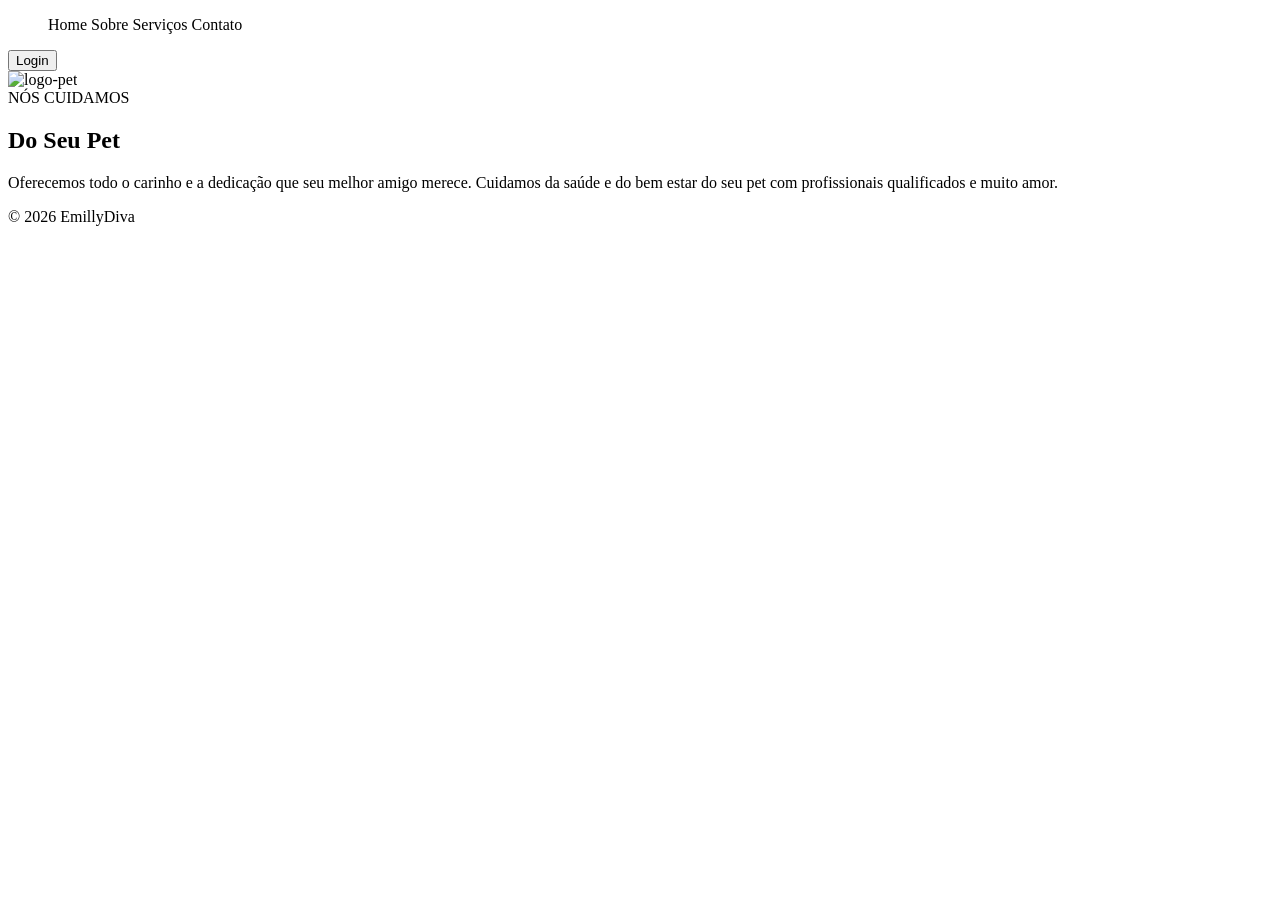
==== index.html @ 99876187 "v - 01" ====
<!DOCTYPE html>
<html lang="en">

<head>
    <meta charset="UTF-8">
    <meta name="viewport" content="width=device-width, initial-scale=1.0">
    <title>Pet to Emilly</title>
    <link rel="stylesheet" href="style.css">
</head>

<body>
    <header>
        <nav>
            <ul>
                <liv><a>Home</a></liv>
                <liv><a>Sobre</a></liv>
                <liv><a>Serviços</a></liv>
                <liv><a>Contato</a></liv>
            </ul>
        </nav>
        <button>Login</button>
    </header>

    <main>
        <img src="./img/logo.jpg" alt="logo-pet" class="logo">
        <div class="texto">

            </h1 class="titulo">NÓS CUIDAMOS</h1>
            <h2 class="subtitulo">Do Seu Pet</h2>
            <p class="paragrafo">Oferecemos todo o carinho e a dedicação que seu melhor amigo merece. Cuidamos da
                saúde e
                do bem estar do seu pet
                com profissionais qualificados e muito amor. </p>
        </div>
    </main>
    <footer>
        <p>&copy; 2026 EmillyDiva</p>
    </footer>
    <script src="app.js"></scriptc>
</body>
</html>
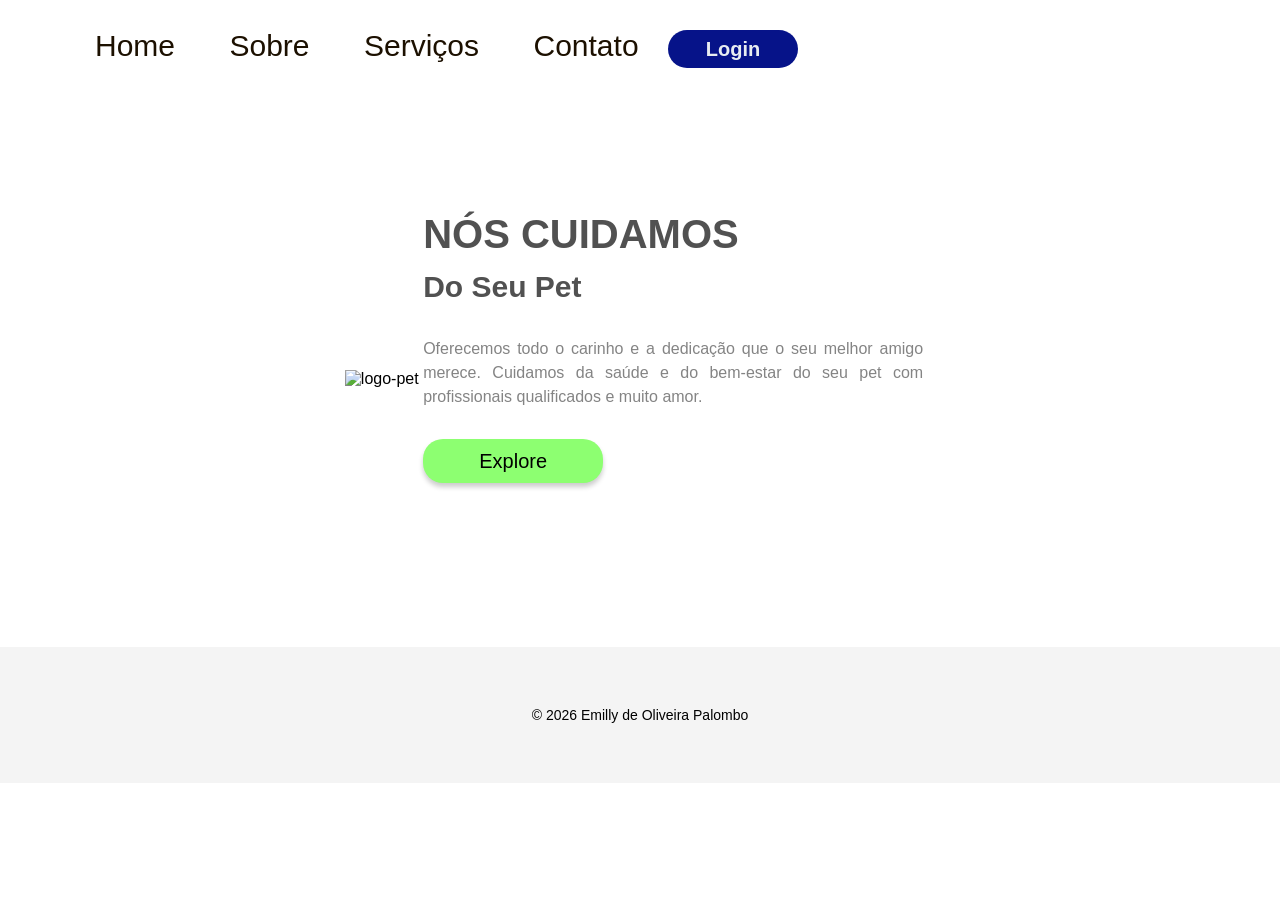
==== commit 57eeb23e: "v - 02" ====
--- a/index.html
+++ b/index.html
@@ -3,39 +3,48 @@
 
 <head>
     <meta charset="UTF-8">
+    <meta http-equiv="X-UA-Compatible" content="IE=edge">
     <meta name="viewport" content="width=device-width, initial-scale=1.0">
-    <title>Pet to Emilly</title>
-    <link rel="stylesheet" href="style.css">
+    <title>Pet Emilly</title>
+    <link rel="stylesheet" 
+    href="style.css ">
+    <link rel="preconnect" href="https://fonts.googleapis.com">
+    <link rel="preconnect" href="https://fonts.gstatic.com" crossorigin>
+    <link href="https://fonts.googleapis.com/css2?family=Roboto+Slab:wght@100..900&family=Rubik+Spray+Paint&display=swap" rel="stylesheet">
 </head>
 
 <body>
     <header>
         <nav>
             <ul>
-                <liv><a>Home</a></liv>
-                <liv><a>Sobre</a></liv>
-                <liv><a>Serviços</a></liv>
-                <liv><a>Contato</a></liv>
+                <li><a href="#">Home</a></li>
+                <li><a href="#">Sobre </a></li>
+                <li><a href="#">Serviços</a></li>
+                <li><a href="contato.html">Contato</a></li>
             </ul>
         </nav>
-        <button>Login</button>
+        <button class="botao-login">Login</button>
     </header>
-
     <main>
         <img src="./img/logo.jpg" alt="logo-pet" class="logo">
         <div class="texto">
-
-            </h1 class="titulo">NÓS CUIDAMOS</h1>
-            <h2 class="subtitulo">Do Seu Pet</h2>
-            <p class="paragrafo">Oferecemos todo o carinho e a dedicação que seu melhor amigo merece. Cuidamos da
+            <h1 class="titulo"> NÓS CUIDAMOS</h1>
+            <h2 class="sub-titulo"> Do Seu Pet</h2>
+            <p class="paragrafo">Oferecemos todo o carinho e a dedicação que o seu melhor amigo merece. Cuidamos da
                 saúde e
-                do bem estar do seu pet
-                com profissionais qualificados e muito amor. </p>
+                do bem-estar do seu pet
+                com profissionais qualificados e muito amor.
+            </p>
+            <button class="botao-explore">Explore</button>
         </div>
     </main>
     <footer>
-        <p>&copy; 2026 EmillyDiva</p>
+<p>&copy; 2026 Emilly de Oliveira Palombo </p>
     </footer>
-    <script src="app.js"></scriptc>
+<script src="app.js"></script>
+
+
 </body>
+
+
 </html>
--- a/style.css
+++ b/style.css
@@ -0,0 +1,144 @@
+* {
+    margin: 0;
+    padding: 0;
+    box-sizing: border-box;
+    font-family: " Roboto Slab", sans-serif;
+}
+
+li {
+    display: inline-block;
+}
+
+nav {
+    display: inline-block;
+}
+header {
+    margin: 30px 0px 144px 70px;
+}
+a {
+    font-weight: 500;
+    font-size: 30px;
+    line-height: 30px;
+    margin: 25px;
+    cursor: pointer;
+    color: #1c1000;
+    transition: opacity 0.2s;
+    text-decoration: none;
+}
+
+a:hover {
+    opacity: 0.8;
+}
+
+.botao-login {
+    width: 130px;
+    height: 38px;
+    border-radius: 200px;
+    background: #061389;
+    border: none;
+    font-size: 20px;
+    font-weight: 600;
+    color: rgb(232, 237, 241);
+    transition: opacity 0.2s;
+}
+
+.botao-login:hover {
+    opacity: 0.8;
+}
+
+logo {
+    width: 40%;
+    vertical-align: middle;
+}
+
+.texto {
+    width: 40%;
+    display: inline-block;
+    vertical-align: middle;
+    margin: 0 0 5%;
+    text-align: left;
+}
+
+main {
+    text-align: center;
+}
+
+.botao-explore {
+    width: 180px;
+    height: 44px;
+    cursor: pointer;
+    background: #8dff71;
+    border: none;
+    border-radius: 20px;
+    font-size: 20px;
+    font-weight: 500;
+    box-shadow: 0 4px 5px rgba(0, 0, 0, 0.2);
+    transition: opacity 0.3s;
+}
+.botao-explore:hover {
+    opacity: 0.7;
+}
+
+.titulo{
+    font-size: 40px;
+    font-weight: 900;
+    color: #515151;
+}
+.sub-titulo{
+    color: #515151;
+    line-height: 60px;
+    font-size: 30px;
+}
+.paragrafo{
+    font-size: 16px;
+    font-weight: 400;
+    line-height: 24px;
+    color:#848484;
+    text-align: justify;
+    margin: 20px 0 30px 0;
+    max-width: 500px;
+}
+
+footer{
+    text-align: center;
+    background: #f4f4f4;
+    padding: 60px;
+    font-size: 14px;
+    margin-top: 100px;
+}
+
+@media (max-width:768px){
+    header {
+    margin: 30px 0px 60px 0px;
+    text-align: center;
+    width: 100%;
+}
+a {
+    font-weight: 500;
+    font-size: 16px;
+    line-height: 28px;
+    margin: 0 5px 0 0;
+}
+
+.botao-login{
+    width: 90px;
+    height: 32px;
+    border-radius: 15px;
+    font-size: 16px;
+    font-weight: 500;
+}
+
+logo {
+    width: 40%;
+    display: block;
+    margin: 0 auto 50px auto;
+}
+
+.texto {
+    width: 80%;
+    text-align: center;
+}
+.titulo{
+    font-size: 30px;
+}
+}
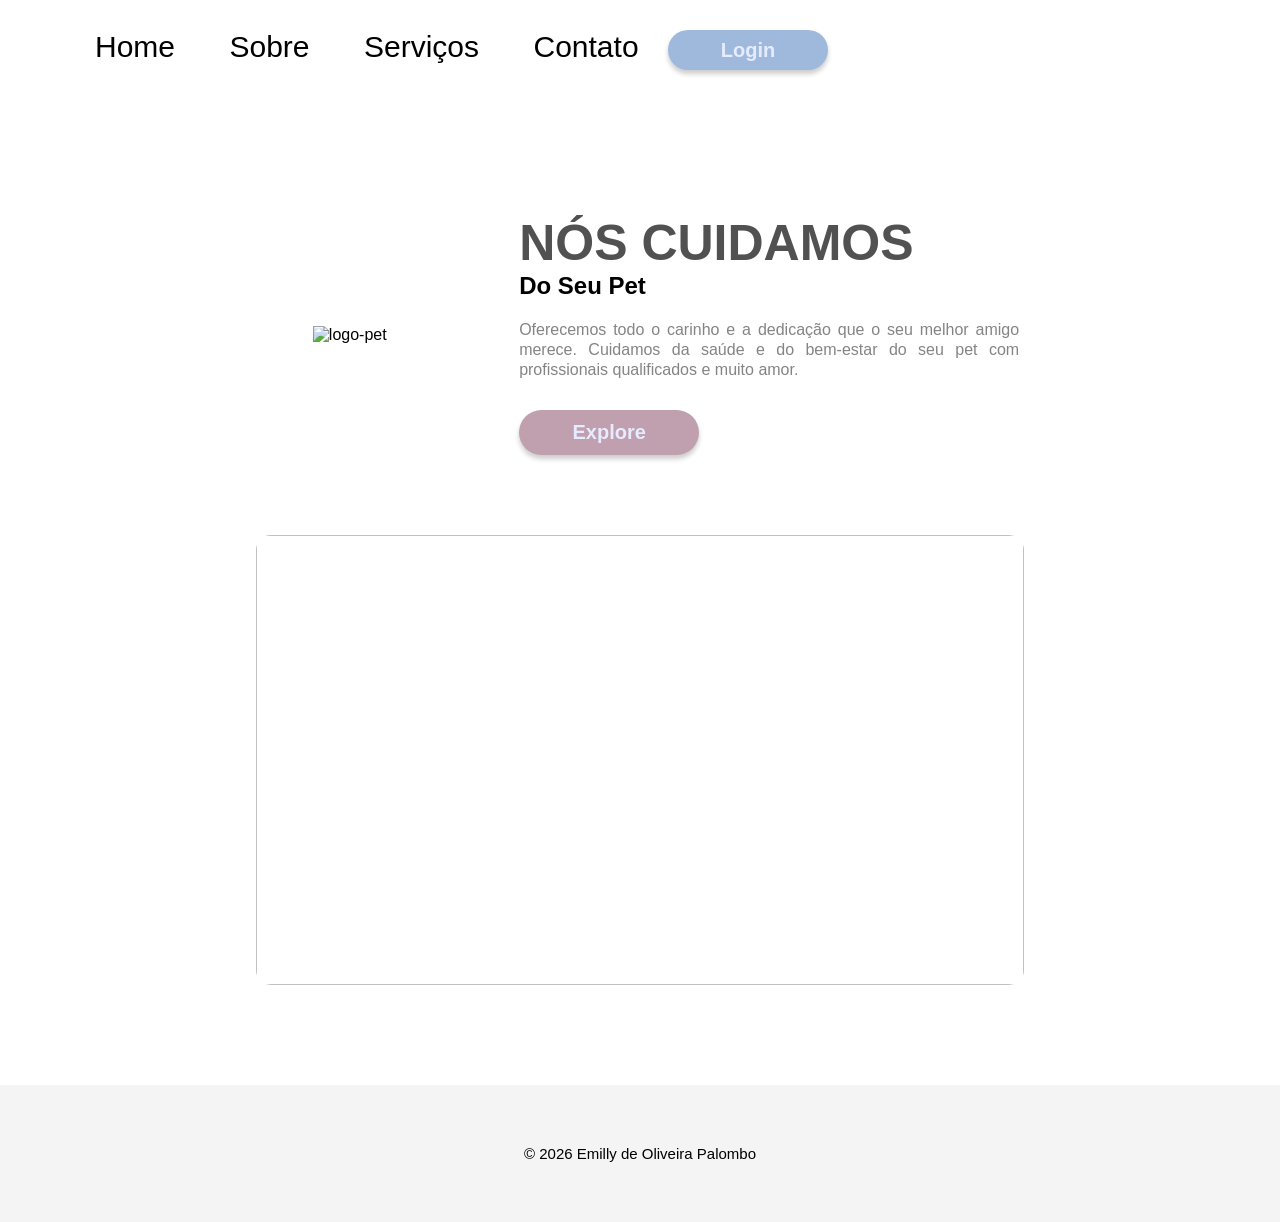
==== commit 71df3a8d: "v - 07" ====
--- a/index.html
+++ b/index.html
@@ -6,45 +6,50 @@
     <meta http-equiv="X-UA-Compatible" content="IE=edge">
     <meta name="viewport" content="width=device-width, initial-scale=1.0">
     <title>Pet Emilly</title>
-    <link rel="stylesheet" 
-    href="style.css ">
+    <link rel="stylesheet" href="style.css ">
     <link rel="preconnect" href="https://fonts.googleapis.com">
     <link rel="preconnect" href="https://fonts.gstatic.com" crossorigin>
-    <link href="https://fonts.googleapis.com/css2?family=Roboto+Slab:wght@100..900&family=Rubik+Spray+Paint&display=swap" rel="stylesheet">
+    <link
+        href="https://fonts.googleapis.com/css2?family=Roboto+Slab:wght@100..900&family=Rubik+Spray+Paint&display=swap"
+        rel="stylesheet">
 </head>
 
 <body>
     <header>
         <nav>
             <ul>
-                <li><a href="#">Home</a></li>
-                <li><a href="#">Sobre </a></li>
-                <li><a href="#">Serviços</a></li>
-                <li><a href="contato.html">Contato</a></li>
+                <li><a class="link menu">Home</a></li>
+                <li><a class="link menu">Sobre</a></li>
+                <li><a class="link menu">Serviços</a></li>
+                <li><a class="link menu">Contato</a></li>
             </ul>
         </nav>
+
         <button class="botao-login">Login</button>
     </header>
     <main>
-        <img src="./img/logo.jpg" alt="logo-pet" class="logo">
-        <div class="texto">
-            <h1 class="titulo"> NÓS CUIDAMOS</h1>
-            <h2 class="sub-titulo"> Do Seu Pet</h2>
-            <p class="paragrafo">Oferecemos todo o carinho e a dedicação que o seu melhor amigo merece. Cuidamos da
-                saúde e
-                do bem-estar do seu pet
-                com profissionais qualificados e muito amor.
-            </p>
-            <button class="botao-explore">Explore</button>
-        </div>
+        <div>
+            <img src="./img/logo.jpg" alt="logo-pet" class="logo">
+            <div class="texto">
+                <h1 class="titulo"> NÓS CUIDAMOS</h1>
+                <h2 class="sub-titulo"> Do Seu Pet</h2>
+                <p class="paragrafo">Oferecemos todo o carinho e a dedicação que o seu melhor amigo merece. Cuidamos da
+                    saúde e
+                    do bem-estar do seu pet
+                    com profissionais qualificados e muito amor.
+                </p>
+                <button class="botao-explore" onclick="imagemApi()">Explore</button>
+
     </main>
+    </div class="dog-div">
+    <img src=" " class="img-dog">
+    </div>
     <footer>
-<p>&copy; 2026 Emilly de Oliveira Palombo </p>
+        <p>&copy; 2026 Emilly de Oliveira Palombo </p>
     </footer>
-<script src="app.js"></script>
+    <script src="app.js"></script>
 
 
 </body>
 
-
 </html>
--- a/style.css
+++ b/style.css
@@ -2,143 +2,163 @@
     margin: 0;
     padding: 0;
     box-sizing: border-box;
-    font-family: " Roboto Slab", sans-serif;
-}
-
-li {
+    font-family: 'Roboto', sans-serif;
+    }
+    
+    li {
     display: inline-block;
-}
-
-nav {
+    }
+    
+    nav {
     display: inline-block;
-}
-header {
+    }
+    
+    header {
     margin: 30px 0px 144px 70px;
-}
-a {
+    }
+    
+    a {
     font-weight: 500;
     font-size: 30px;
     line-height: 30px;
     margin: 25px;
     cursor: pointer;
-    color: #1c1000;
-    transition: opacity 0.2s;
+    color: #000000;
+    transition: opacity 0.2;
     text-decoration: none;
-}
-
-a:hover {
+    }
+    
+    a:hover {
     opacity: 0.8;
-}
-
-.botao-login {
-    width: 130px;
-    height: 38px;
-    border-radius: 200px;
-    background: #061389;
+    }
+    
+    .botao-login {
+    width: 160px;
+    height: 40px;
+    border-radius: 30px;
+    background: #9fb9dd;
     border: none;
     font-size: 20px;
     font-weight: 600;
-    color: rgb(232, 237, 241);
+    color: #E6EBFF;
+    box-shadow: 0 4px 5px rgba(0, 0, 0, 0.2);
     transition: opacity 0.2s;
-}
-
-.botao-login:hover {
+    }
+    
+    .botao-login:hover {
     opacity: 0.8;
-}
-
-logo {
+    
+    }
+    
+    .logo {
     width: 40%;
+    max-width: 430PX;
     vertical-align: middle;
-}
-
-.texto {
+    margin: 0 5%;
+    }
+    
+    .texto {
     width: 40%;
     display: inline-block;
     vertical-align: middle;
-    margin: 0 0 5%;
+    margin: 0 0 0 5%;
     text-align: left;
-}
-
-main {
+    }
+    
+    main {
     text-align: center;
-}
-
-.botao-explore {
+    }
+    
+    .botao-explore {
     width: 180px;
-    height: 44px;
+    height: 45px;
+    border-radius: 30px;
     cursor: pointer;
-    background: #8dff71;
+    background: #c09fae;
     border: none;
-    border-radius: 20px;
     font-size: 20px;
-    font-weight: 500;
+    font-weight: 600;
+    color: #E6EBFF;
     box-shadow: 0 4px 5px rgba(0, 0, 0, 0.2);
     transition: opacity 0.3s;
-}
-.botao-explore:hover {
-    opacity: 0.7;
-}
-
-.titulo{
-    font-size: 40px;
-    font-weight: 900;
+    }
+    
+    .botao-explore :hover {
+    opacity: 0.8;
+    }
+    
+    .titulo {
+    font-size: 50px;
+    font-weight: 800;
     color: #515151;
-}
-.sub-titulo{
+    }
+    
+    .subtitulo {
+    font-size: 30px;
     color: #515151;
     line-height: 60px;
-    font-size: 30px;
-}
-.paragrafo{
+    }
+    
+    .paragrafo {
     font-size: 16px;
-    font-weight: 400;
-    line-height: 24px;
-    color:#848484;
+    font-weight: 350;
+    line-height: 20px;
+    color: #848484;
     text-align: justify;
     margin: 20px 0 30px 0;
     max-width: 500px;
-}
-
-footer{
+    }
+    
+    footer {
     text-align: center;
     background: #f4f4f4;
     padding: 60px;
-    font-size: 14px;
+    font-size: 15px;
     margin-top: 100px;
-}
-
-@media (max-width:768px){
+    }
+    
+    .img-dog {
+    display: block;
+    width: 60%;
+    height: 450px;
+    object-fit: cover;
+    margin: 80px auto 0 auto;
+    border-radius: 15px;
+    }
+    
+    @media (max-width:768px) {
     header {
-    margin: 30px 0px 60px 0px;
+    margin: 30px 0px 65px 0px;
     text-align: center;
     width: 100%;
-}
-a {
+    }
+    
+    a {
     font-weight: 500;
     font-size: 16px;
-    line-height: 28px;
-    margin: 0 5px 0 0;
-}
-
-.botao-login{
-    width: 90px;
-    height: 32px;
-    border-radius: 15px;
+    line-height: 30px;
+    margin: 5px;
+    }
+    
+    .bota-login {
+    width: 85px;
+    height: 30px;
     font-size: 16px;
     font-weight: 500;
-}
-
-logo {
-    width: 40%;
+    }
+    
+    .logo {
+    width: 55%;
     display: block;
     margin: 0 auto 50px auto;
-}
-
-.texto {
+    }
+    
+    .texto {
     width: 80%;
     text-align: center;
-}
-.titulo{
+    }
+    
+    .titulo {
     font-size: 30px;
-}
-}+    }
+    }
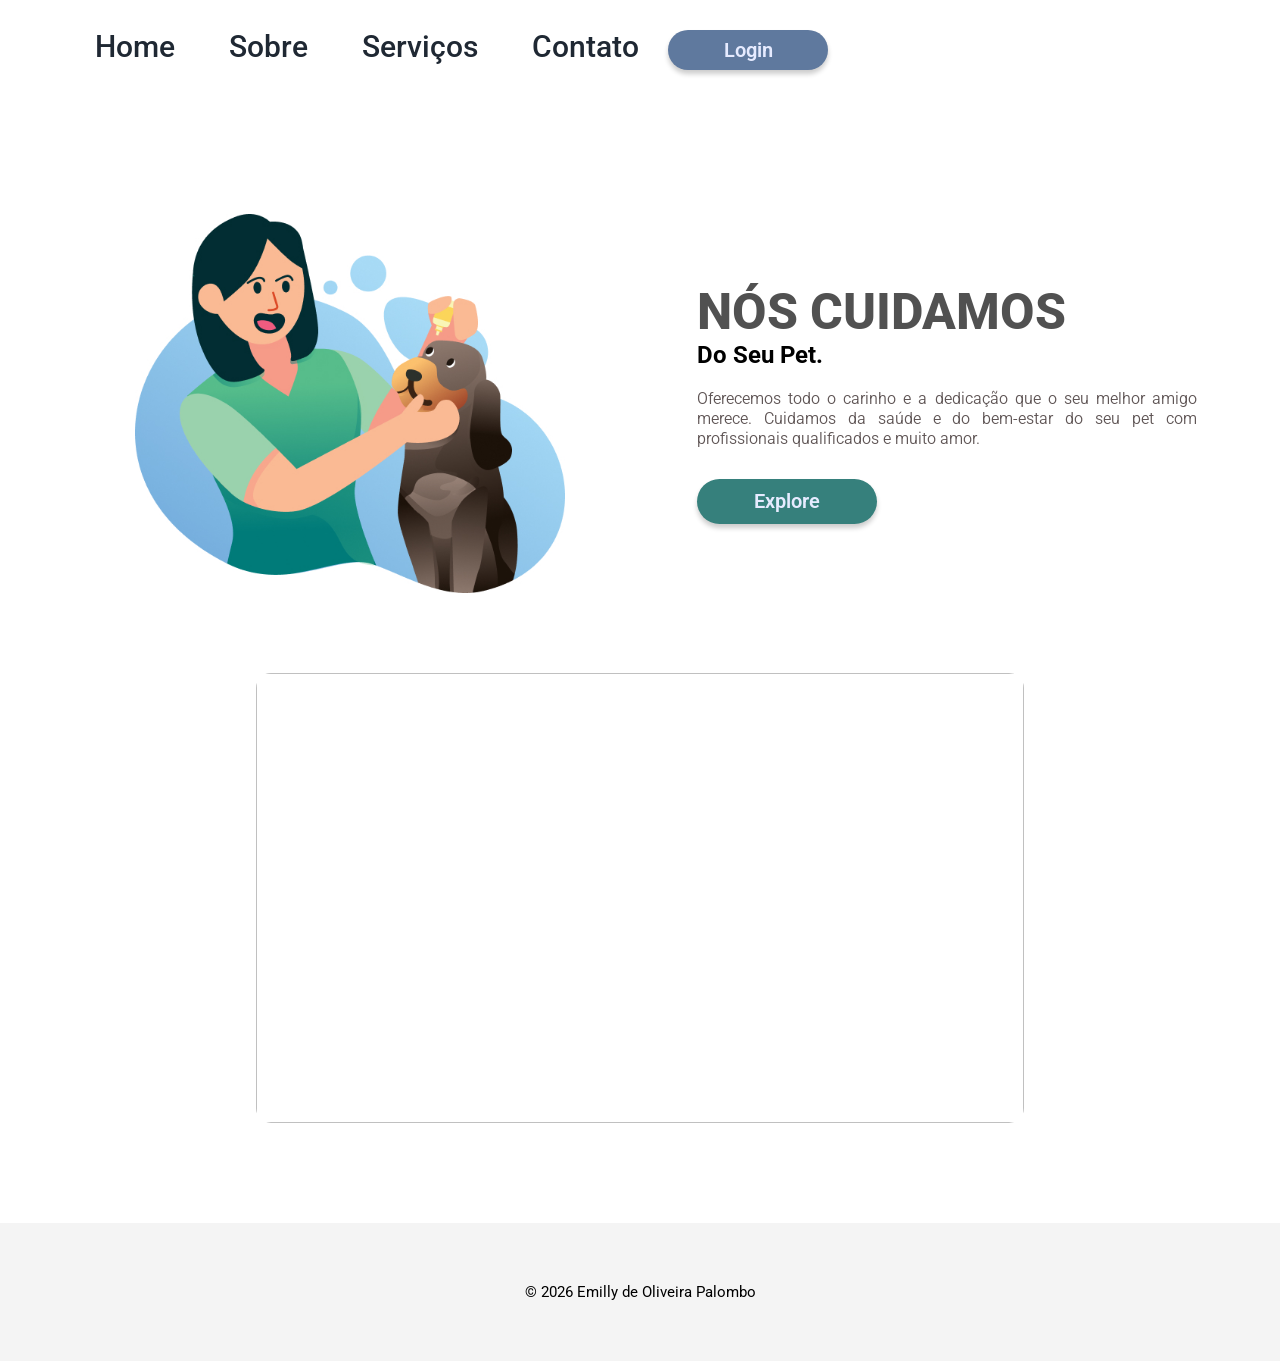
==== commit 746f688d: "v- 08" ====
--- a/index.html
+++ b/index.html
@@ -3,42 +3,37 @@
 
 <head>
     <meta charset="UTF-8">
-    <meta http-equiv="X-UA-Compatible" content="IE=edge">
     <meta name="viewport" content="width=device-width, initial-scale=1.0">
     <title>Pet Emilly</title>
     <link rel="stylesheet" href="style.css ">
     <link rel="preconnect" href="https://fonts.googleapis.com">
     <link rel="preconnect" href="https://fonts.gstatic.com" crossorigin>
-    <link
-        href="https://fonts.googleapis.com/css2?family=Roboto+Slab:wght@100..900&family=Rubik+Spray+Paint&display=swap"
-        rel="stylesheet">
-</head>
+    <link href="https://fonts.googleapis.com/css2?family=Brygada+1918:ital,wght@0,400..700;1,400..700&family=Climate+Crisis:YEAR@1979&family=Luckiest+Guy&family=Roboto:ital,wght@0,100..900;1,100..900&display=swap" rel="stylesheet">
+    </head>
 
 <body>
     <header>
         <nav>
             <ul>
-                <li><a class="link menu">Home</a></li>
-                <li><a class="link menu">Sobre</a></li>
-                <li><a class="link menu">Serviços</a></li>
-                <li><a class="link menu">Contato</a></li>
+                <li><a href="#" class="link-menu">Home</a></li>
+                <li><a href="#" class="link-menu">Sobre</a></li>
+                <li><a href="servicos.html" class="link-menu">Serviços</a></li>
+                <li><a href="#" class="link-menu">Contato</a></li>
             </ul>
         </nav>
-
-        <button class="botao-login">Login</button>
+        <button class="botaoL">Login</button>
     </header>
     <main>
-        <div>
             <img src="./img/logo.jpg" alt="logo-pet" class="logo">
             <div class="texto">
                 <h1 class="titulo"> NÓS CUIDAMOS</h1>
-                <h2 class="sub-titulo"> Do Seu Pet</h2>
+                <h2 class="sub-titulo"> Do Seu Pet. </h2>
                 <p class="paragrafo">Oferecemos todo o carinho e a dedicação que o seu melhor amigo merece. Cuidamos da
                     saúde e
                     do bem-estar do seu pet
                     com profissionais qualificados e muito amor.
                 </p>
-                <button class="botao-explore" onclick="imagemApi()">Explore</button>
+                <button class="botaoE" onclick="imagemApi()">Explore</button>
 
     </main>
     </div class="dog-div">
--- a/style.css
+++ b/style.css
@@ -3,162 +3,190 @@
     padding: 0;
     box-sizing: border-box;
     font-family: 'Roboto', sans-serif;
-    }
-    
-    li {
+}
+
+li {
     display: inline-block;
-    }
-    
-    nav {
+}
+
+nav {
     display: inline-block;
-    }
-    
-    header {
+}
+
+header {
     margin: 30px 0px 144px 70px;
-    }
-    
-    a {
+}
+
+.link-menu {
     font-weight: 500;
     font-size: 30px;
     line-height: 30px;
     margin: 25px;
     cursor: pointer;
-    color: #000000;
+    color: #1F2833;
     transition: opacity 0.2;
     text-decoration: none;
-    }
-    
-    a:hover {
+}
+
+a:hover {
     opacity: 0.8;
-    }
-    
-    .botao-login {
+}
+
+.botaoL {
     width: 160px;
     height: 40px;
     border-radius: 30px;
-    background: #9fb9dd;
+    background: #5f799e;
     border: none;
     font-size: 20px;
     font-weight: 600;
     color: #E6EBFF;
     box-shadow: 0 4px 5px rgba(0, 0, 0, 0.2);
     transition: opacity 0.2s;
-    }
-    
-    .botao-login:hover {
+}
+
+.botaoL:hover {
     opacity: 0.8;
-    
-    }
-    
-    .logo {
+
+}
+
+.logo {
     width: 40%;
     max-width: 430PX;
     vertical-align: middle;
     margin: 0 5%;
-    }
-    
-    .texto {
+}
+
+.texto {
     width: 40%;
     display: inline-block;
     vertical-align: middle;
     margin: 0 0 0 5%;
     text-align: left;
-    }
-    
-    main {
+}
+
+main {
     text-align: center;
-    }
-    
-    .botao-explore {
+}
+
+.botaoE {
     width: 180px;
     height: 45px;
     border-radius: 30px;
     cursor: pointer;
-    background: #c09fae;
+    background: #36807c;
     border: none;
     font-size: 20px;
     font-weight: 600;
     color: #E6EBFF;
     box-shadow: 0 4px 5px rgba(0, 0, 0, 0.2);
     transition: opacity 0.3s;
-    }
-    
-    .botao-explore :hover {
-    opacity: 0.8;
-    }
-    
-    .titulo {
+}
+
+.botaoE:hover {
+    opacity: 0.2;
+}
+
+.titulo {
     font-size: 50px;
     font-weight: 800;
     color: #515151;
-    }
-    
-    .subtitulo {
+}
+
+.subtitulo {
     font-size: 30px;
     color: #515151;
     line-height: 60px;
-    }
-    
-    .paragrafo {
+}
+
+.paragrafo {
     font-size: 16px;
     font-weight: 350;
     line-height: 20px;
-    color: #848484;
+    color: #5f5555;
     text-align: justify;
     margin: 20px 0 30px 0;
     max-width: 500px;
-    }
-    
-    footer {
+}
+
+footer {
     text-align: center;
     background: #f4f4f4;
     padding: 60px;
     font-size: 15px;
     margin-top: 100px;
-    }
-    
-    .img-dog {
+}
+
+.img-dog {
     display: block;
     width: 60%;
     height: 450px;
     object-fit: cover;
     margin: 80px auto 0 auto;
     border-radius: 15px;
+}
+
+.servicos{
+
+}
+.h2-servicos{
+
+}
+.preeco{
+
+}
+.lista-servicos{
+    width: 240px;
+    display: block;
+    text-decoration: none;
+    color: #515151;
+    border: 2px solid;
+    margin: 0 20px;
+    padding: 20px 0 ;
+    border-radius: 15px;
+}
+
+.lista-servicos:hover{
+    box-shadow: 0 0 0 rgba(214, 214, 214, 0.2);
+}
+
+.img-card{
+   width: 70%;
+}
+
+@media (max-width:768px) {
+    header {
+        margin: 30px 0px 65px 0px;
+        text-align: center;
+        width: 100%;
     }
-    
-    @media (max-width:768px) {
-    header {
-    margin: 30px 0px 65px 0px;
-    text-align: center;
-    width: 100%;
+
+    a {
+        font-weight: 500;
+        font-size: 16px;
+        line-height: 30px;
+        margin: 5px;
     }
-    
-    a {
-    font-weight: 500;
-    font-size: 16px;
-    line-height: 30px;
-    margin: 5px;
+
+    .botaoL {
+        width: 85px;
+        height: 30px;
+        font-size: 16px;
+        font-weight: 500;
     }
-    
-    .bota-login {
-    width: 85px;
-    height: 30px;
-    font-size: 16px;
-    font-weight: 500;
+
+    .logo {
+        width: 55%;
+        display: block;
+        margin: 0 auto 50px auto;
     }
-    
-    .logo {
-    width: 55%;
-    display: block;
-    margin: 0 auto 50px auto;
+
+    .texto {
+        width: 80%;
+        text-align: center;
     }
-    
-    .texto {
-    width: 80%;
-    text-align: center;
+
+    .titulo {
+        font-size: 30px;
     }
-    
-    .titulo {
-    font-size: 30px;
-    }
-    }+}
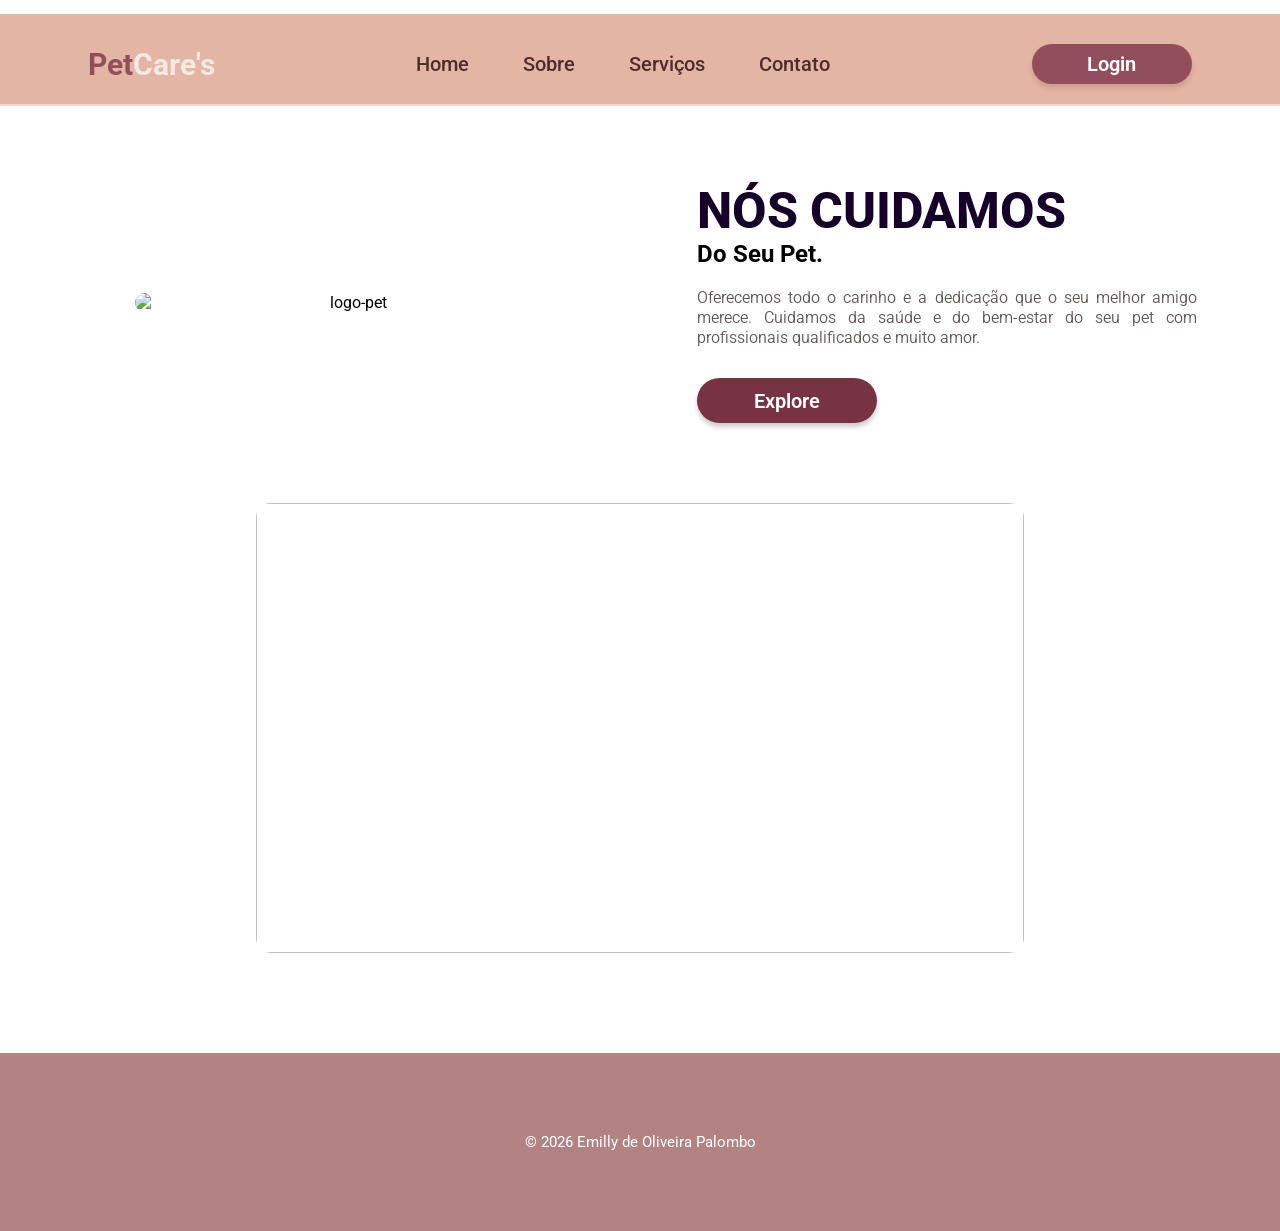
==== commit 14b96909: "v - 10" ====
--- a/index.html
+++ b/index.html
@@ -13,6 +13,7 @@
 
 <body>
     <header>
+        <div class="nome"><span class="n1">Pet</span><span class="n2">Care's</span></div>
         <nav>
             <ul>
                 <li><a href="#" class="link-menu">Home</a></li>
@@ -21,10 +22,11 @@
                 <li><a href="#" class="link-menu">Contato</a></li>
             </ul>
         </nav>
+
         <button class="botaoL">Login</button>
     </header>
     <main>
-            <img src="./img/logo.jpg" alt="logo-pet" class="logo">
+            <img src="./img/Mascote Petshop_ Turma de Cães Fofos.png" alt="logo-pet" class="logo">
             <div class="texto">
                 <h1 class="titulo"> NÓS CUIDAMOS</h1>
                 <h2 class="sub-titulo"> Do Seu Pet. </h2>
--- a/style.css
+++ b/style.css
@@ -14,16 +14,31 @@
 }
 
 header {
-    margin: 30px 0px 144px 70px;
-}
-
+    margin: 14px 0 76px 0 ;
+    background-color: #E3B5A4;
+    padding: 30px 0 20px 0;
+    border-bottom: 2px solid #F7D6D0;
+    display: flex;
+    align-items: center;
+    justify-content: space-around;
+}
+.nome{
+   font-size: 30px ;
+   font-weight: 700;
+}
+.n1{
+    color: #934E5B;
+}
+.n2{
+    color: #F5E9E2;
+}
 .link-menu {
     font-weight: 500;
-    font-size: 30px;
+    font-size: 20px;
     line-height: 30px;
     margin: 25px;
     cursor: pointer;
-    color: #1F2833;
+    color: #4e2c2c;
     transition: opacity 0.2;
     text-decoration: none;
 }
@@ -36,12 +51,12 @@
     width: 160px;
     height: 40px;
     border-radius: 30px;
-    background: #5f799e;
+    background: #934E5B;
     border: none;
     font-size: 20px;
     font-weight: 600;
-    color: #E6EBFF;
-    box-shadow: 0 4px 5px rgba(0, 0, 0, 0.2);
+    color: #ffffff;
+    box-shadow: 0 4px 5px rgba(126, 60, 60, 0.2);
     transition: opacity 0.2s;
 }
 
@@ -52,9 +67,11 @@
 
 .logo {
     width: 40%;
-    max-width: 430PX;
+    max-width: 430px;
+    display: inline-block;
     vertical-align: middle;
-    margin: 0 5%;
+    margin:0 5%;
+    border-radius: 15px;
 }
 
 .texto {
@@ -74,11 +91,11 @@
     height: 45px;
     border-radius: 30px;
     cursor: pointer;
-    background: #36807c;
+    background: #773344;
     border: none;
     font-size: 20px;
     font-weight: 600;
-    color: #E6EBFF;
+    color: #ffffff;
     box-shadow: 0 4px 5px rgba(0, 0, 0, 0.2);
     transition: opacity 0.3s;
 }
@@ -90,12 +107,12 @@
 .titulo {
     font-size: 50px;
     font-weight: 800;
-    color: #515151;
+    color: #160029;
 }
 
 .subtitulo {
     font-size: 30px;
-    color: #515151;
+    color: #3A364D;
     line-height: 60px;
 }
 
@@ -111,10 +128,11 @@
 
 footer {
     text-align: center;
-    background: #f4f4f4;
-    padding: 60px;
+    background-color: #b38383;
+    padding: 80px 0 80px 0;
     font-size: 15px;
     margin-top: 100px;
+    color: #ffffff;
 }
 
 .img-dog {
@@ -127,27 +145,28 @@
 }
 
 .servicos{
-
+padding: 10px 0 100px 0;
 }
 .h2-servicos{
-
-}
-.preeco{
-
-}
+font-weight: 500;
+
+}
+
 .lista-servicos{
     width: 240px;
     display: block;
     text-decoration: none;
     color: #515151;
     border: 2px solid;
-    margin: 0 20px;
+    margin: 0 50px;
     padding: 20px 0 ;
     border-radius: 15px;
+    transition: box-shadow 0,2, transform 0,2;
 }
 
 .lista-servicos:hover{
-    box-shadow: 0 0 0 rgba(214, 214, 214, 0.2);
+    box-shadow: 0 2px 5px rgba(214, 214, 214, 0.2);
+    transform: translateV(-2px);
 }
 
 .img-card{
@@ -156,16 +175,20 @@
 
 @media (max-width:768px) {
     header {
-        margin: 30px 0px 65px 0px;
+        margin: 20px 0 30px 0;
         text-align: center;
         width: 100%;
     }
 
+    .nome{
+        display: none;
+    }
+
     a {
-        font-weight: 500;
+        font-weight: 600;
         font-size: 16px;
-        line-height: 30px;
-        margin: 5px;
+        margin: 0 5px 0 0;
+
     }
 
     .botaoL {
@@ -189,4 +212,15 @@
     .titulo {
         font-size: 30px;
     }
+
+    .h2-servicos{
+        font-weight: 400;
+        font-size: 22px;
+    }
+
+    .lista-servicos{
+        width: 200px;
+        margin: 17px 10px;
+        padding: 16px 0 ;
+    }
 }
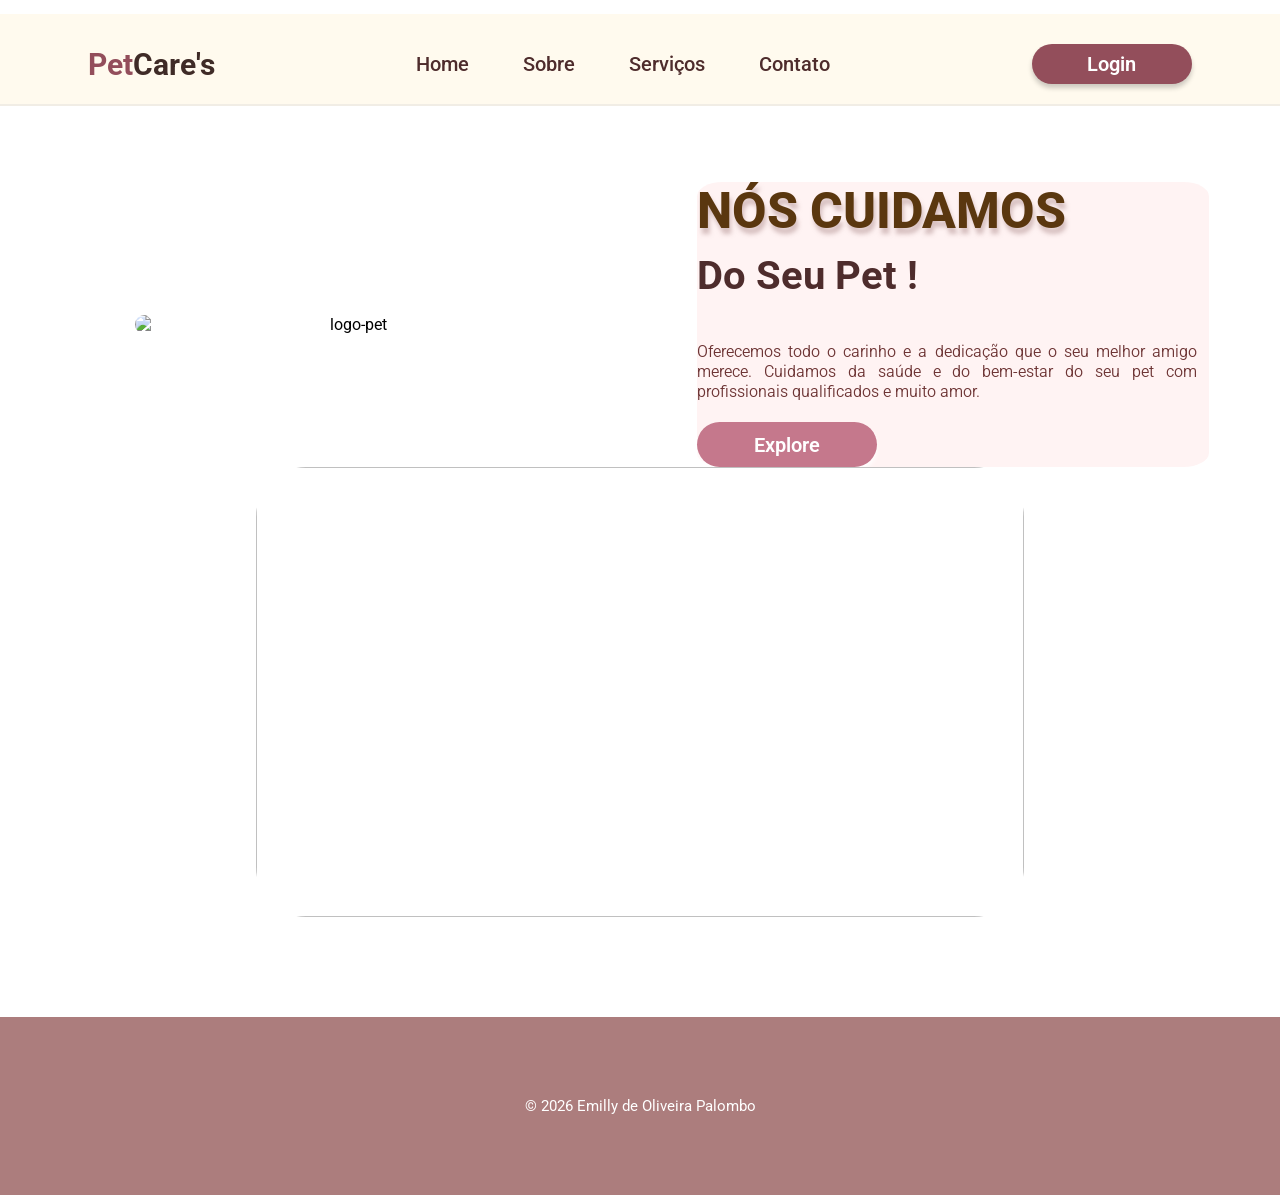
==== commit 42fc6225: "v - ?" ====
--- a/index.html
+++ b/index.html
@@ -29,7 +29,7 @@
             <img src="./img/Mascote Petshop_ Turma de Cães Fofos.png" alt="logo-pet" class="logo">
             <div class="texto">
                 <h1 class="titulo"> NÓS CUIDAMOS</h1>
-                <h2 class="sub-titulo"> Do Seu Pet. </h2>
+                <h2 class="sub-titulo"> Do Seu Pet ! </h2>
                 <p class="paragrafo">Oferecemos todo o carinho e a dedicação que o seu melhor amigo merece. Cuidamos da
                     saúde e
                     do bem-estar do seu pet
--- a/style.css
+++ b/style.css
@@ -3,6 +3,7 @@
     padding: 0;
     box-sizing: border-box;
     font-family: 'Roboto', sans-serif;
+    
 }
 
 li {
@@ -15,9 +16,9 @@
 
 header {
     margin: 14px 0 76px 0 ;
-    background-color: #E3B5A4;
+    background-color: #fffaee;
     padding: 30px 0 20px 0;
-    border-bottom: 2px solid #F7D6D0;
+    border-bottom: 2px solid #f1ede5;
     display: flex;
     align-items: center;
     justify-content: space-around;
@@ -30,7 +31,7 @@
     color: #934E5B;
 }
 .n2{
-    color: #F5E9E2;
+    color: #3f2b27;
 }
 .link-menu {
     font-weight: 500;
@@ -56,12 +57,12 @@
     font-size: 20px;
     font-weight: 600;
     color: #ffffff;
-    box-shadow: 0 4px 5px rgba(126, 60, 60, 0.2);
-    transition: opacity 0.2s;
+    box-shadow: 0 4px 5px rgba(0, 0, 0, 0.2);
+    transition: opacity 0.3s;
 }
 
 .botaoL:hover {
-    opacity: 0.8;
+    opacity: 0.9;
 
 }
 
@@ -72,6 +73,7 @@
     vertical-align: middle;
     margin:0 5%;
     border-radius: 15px;
+
 }
 
 .texto {
@@ -80,6 +82,9 @@
     vertical-align: middle;
     margin: 0 0 0 5%;
     text-align: left;
+    background-color: #fff3f3;
+    border-radius: 5%;
+
 }
 
 main {
@@ -91,12 +96,12 @@
     height: 45px;
     border-radius: 30px;
     cursor: pointer;
-    background: #773344;
+    background: #c5788c;
     border: none;
     font-size: 20px;
     font-weight: 600;
     color: #ffffff;
-    box-shadow: 0 4px 5px rgba(0, 0, 0, 0.2);
+    box-shadow: 0 4px 5px rgba(255, 255, 255, 0.918);
     transition: opacity 0.3s;
 }
 
@@ -107,28 +112,32 @@
 .titulo {
     font-size: 50px;
     font-weight: 800;
-    color: #160029;
-}
-
-.subtitulo {
-    font-size: 30px;
-    color: #3A364D;
-    line-height: 60px;
+    color: #5a370f;
+    height: 70px;
+    text-shadow: 2px 6px 4px rgba(175, 141, 141, 0.5);
+}
+
+.sub-titulo {
+    font-size: 40px;
+    color: #4e2c2c;
+    line-height: -90px;
+    height: 70px;
 }
 
 .paragrafo {
     font-size: 16px;
     font-weight: 350;
     line-height: 20px;
-    color: #5f5555;
+    color: #6d3434;
     text-align: justify;
     margin: 20px 0 30px 0;
     max-width: 500px;
+    height: 50px;
 }
 
 footer {
     text-align: center;
-    background-color: #b38383;
+    background-color: #ac7d7d;
     padding: 80px 0 80px 0;
     font-size: 15px;
     margin-top: 100px;
@@ -140,8 +149,9 @@
     width: 60%;
     height: 450px;
     object-fit: cover;
-    margin: 80px auto 0 auto;
-    border-radius: 15px;
+    margin: 0 auto 0 auto;
+    border-radius: 50px;
+
 }
 
 .servicos{
@@ -149,28 +159,58 @@
 }
 .h2-servicos{
 font-weight: 500;
-
-}
-
+text-shadow: 2px 2px 4px rgba(88, 83, 83, 0.5);
+}
+
+.OP{
+color: #793535;
+text-shadow: 2px 6px 4px rgba(175, 141, 141, 0.5);
+margin-top: 20px;      
+margin-bottom: 40px; 
+display: block;
+font-size: 50px;       
+font-weight: 700; 
+background-color: #fff4f4;
+
+}
 .lista-servicos{
-    width: 240px;
-    display: block;
-    text-decoration: none;
-    color: #515151;
-    border: 2px solid;
-    margin: 0 50px;
-    padding: 20px 0 ;
-    border-radius: 15px;
-    transition: box-shadow 0,2, transform 0,2;
+        width: 240px;
+        display: block;
+        text-decoration: none;
+        color: #582323;
+        border: 2px solid;
+        border-color: #a17272;
+        margin: 0 50px;
+        padding: 45px 0;
+        border-radius: 50px;
 }
 
 .lista-servicos:hover{
-    box-shadow: 0 2px 5px rgba(214, 214, 214, 0.2);
+    box-shadow: 0 2px 5px rgb(255, 238, 238);
     transform: translateV(-2px);
 }
 
 .img-card{
-   width: 70%;
+   width: 80%;
+}
+
+.agenda {
+    width: 160px;
+    height: 40px;
+    border-radius: 30px;
+    background: #934E5B;
+    border: none;
+    font-size: 20px;
+    font-weight: 600;
+    color: #ffffff;
+    box-shadow: 0 4px 5px rgba(0, 0, 0, 0.2);
+    transition: opacity 0.3s;
+    transition:scale 0.3s;
+}
+
+.agenda:hover {
+    opacity: 0.9;
+   scale: 1.02;
 }
 
 @media (max-width:768px) {
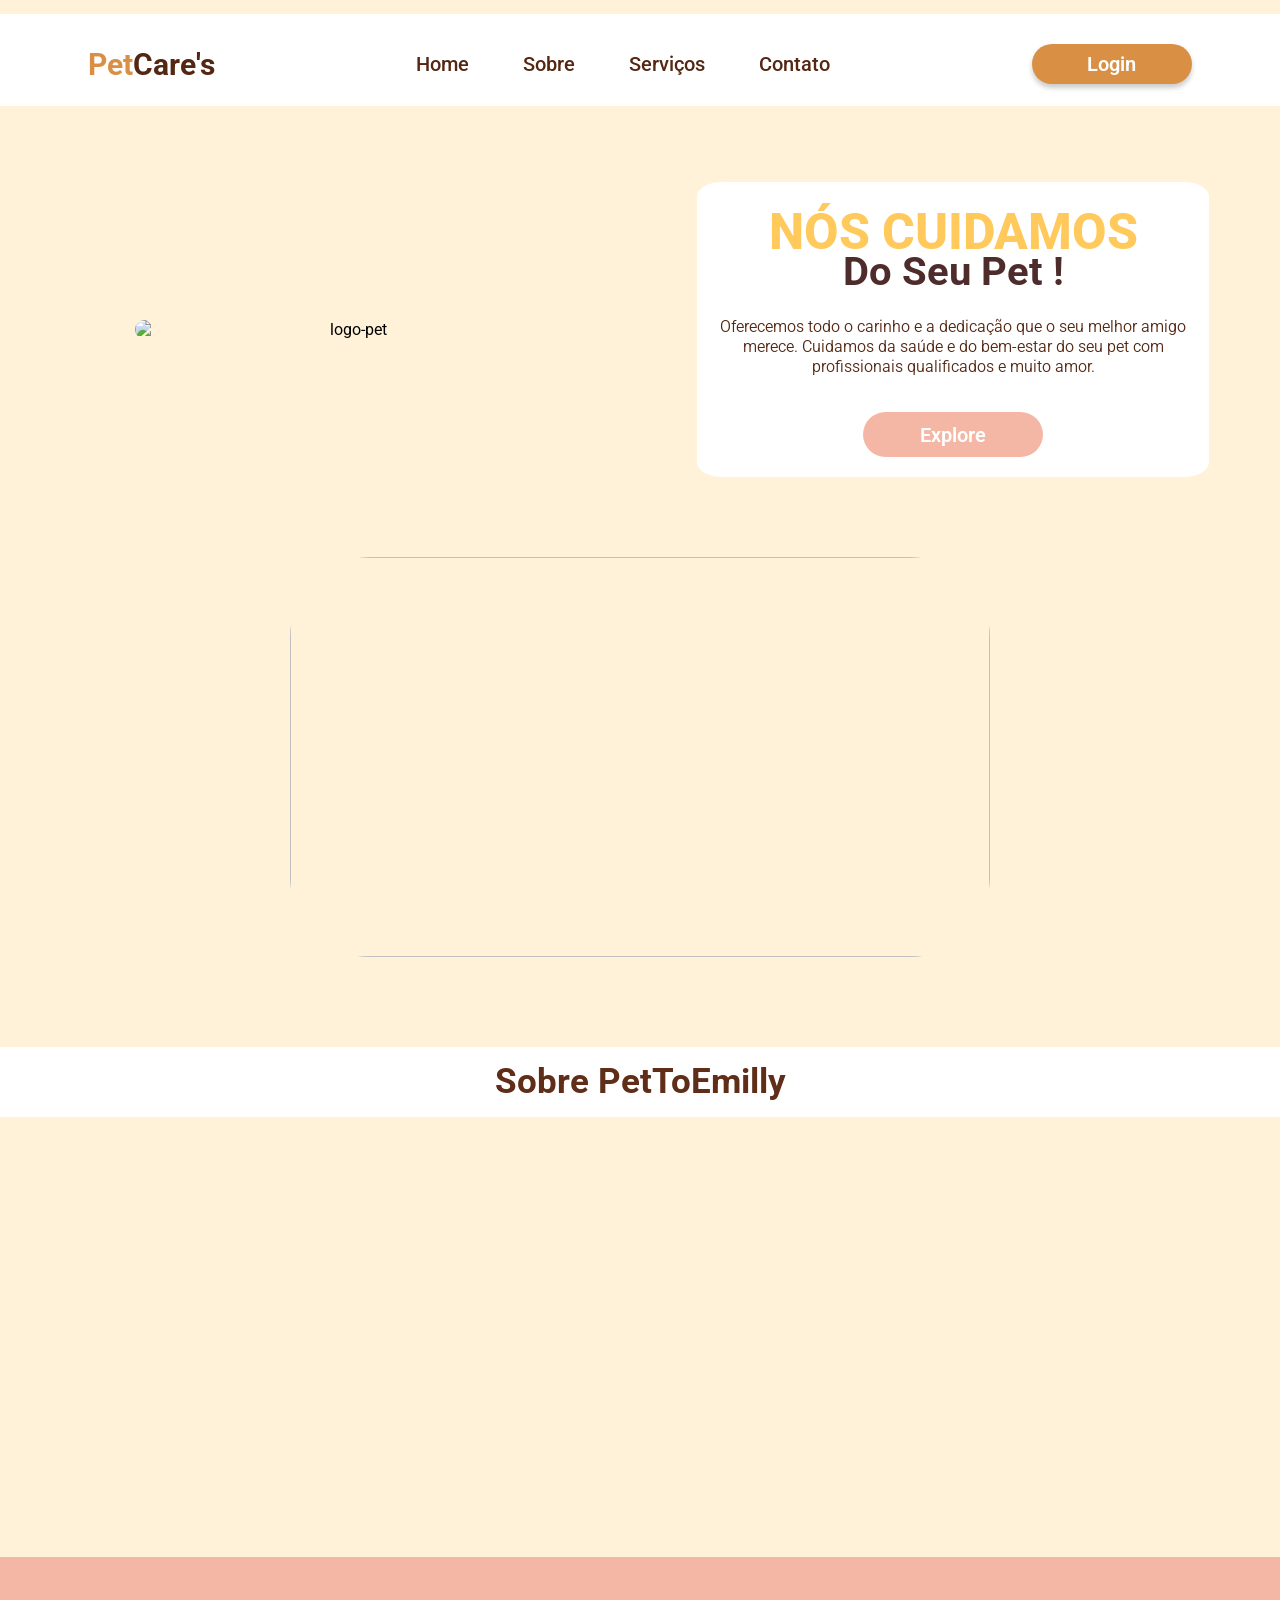
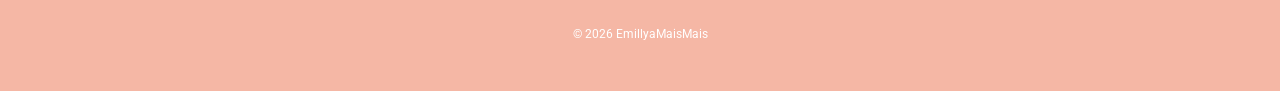
==== commit 560bf19a: "v - 13" ====
--- a/index.html
+++ b/index.html
@@ -26,7 +26,7 @@
         <button class="botaoL">Login</button>
     </header>
     <main>
-            <img src="./img/Mascote Petshop_ Turma de Cães Fofos.png" alt="logo-pet" class="logo">
+            <img src="img/Logo Kawaii Petshop com Quatro Cães.png" alt="logo-pet" class="logo">
             <div class="texto">
                 <h1 class="titulo"> NÓS CUIDAMOS</h1>
                 <h2 class="sub-titulo"> Do Seu Pet ! </h2>
@@ -41,11 +41,16 @@
     </div class="dog-div">
     <img src=" " class="img-dog">
     </div>
+<section class="sobre">
+    <h1 class="titulo-video">Sobre PetToEmilly</h1>
+    <iframe class="video" width="426" height="240" src="https://www.youtube.com/embed/VFGKqwQVze0" title="ASMR COMENDO 10 COMIDA MUKBANG 🐢 Tartaruga 142" frameborder="0" allow="accelerometer; autoplay; clipboard-write; encrypted-media; gyroscope; picture-in-picture; web-share" referrerpolicy="strict-origin-when-cross-origin" allowfullscreen></iframe>
+</section>
+
     <footer>
-        <p>&copy; 2026 Emilly de Oliveira Palombo </p>
+
+<p>&copy; 2026 EmillyaMaisMais</p>
     </footer>
     <script src="app.js"></script>
-
 
 </body>
 
--- a/style.css
+++ b/style.css
@@ -16,22 +16,27 @@
 
 header {
     margin: 14px 0 76px 0 ;
-    background-color: #fffaee;
+    background-color: #ffffff;
     padding: 30px 0 20px 0;
-    border-bottom: 2px solid #f1ede5;
+    border-bottom: 2px solid #ffffff;
     display: flex;
     align-items: center;
     justify-content: space-around;
 }
+
+body {
+    background-color: #fff2d8;
+}
+
 .nome{
    font-size: 30px ;
    font-weight: 700;
 }
 .n1{
-    color: #934E5B;
+    color: #D99045;
 }
 .n2{
-    color: #3f2b27;
+    color: #542713;
 }
 .link-menu {
     font-weight: 500;
@@ -39,7 +44,7 @@
     line-height: 30px;
     margin: 25px;
     cursor: pointer;
-    color: #4e2c2c;
+    color: #542713;
     transition: opacity 0.2;
     text-decoration: none;
 }
@@ -52,7 +57,7 @@
     width: 160px;
     height: 40px;
     border-radius: 30px;
-    background: #934E5B;
+    background: #D99045;
     border: none;
     font-size: 20px;
     font-weight: 600;
@@ -82,8 +87,11 @@
     vertical-align: middle;
     margin: 0 0 0 5%;
     text-align: left;
-    background-color: #fff3f3;
+    background-color: #ffffff;
     border-radius: 5%;
+    text-align: center;
+    line-height: 1;
+
 
 }
 
@@ -96,13 +104,16 @@
     height: 45px;
     border-radius: 30px;
     cursor: pointer;
-    background: #c5788c;
+    background: #F5B7A5;
     border: none;
     font-size: 20px;
     font-weight: 600;
     color: #ffffff;
     box-shadow: 0 4px 5px rgba(255, 255, 255, 0.918);
     transition: opacity 0.3s;
+    position: relative;
+    top: -20px; 
+
 }
 
 .botaoE:hover {
@@ -112,9 +123,11 @@
 .titulo {
     font-size: 50px;
     font-weight: 800;
-    color: #5a370f;
+    color: #FFC95C;
     height: 70px;
-    text-shadow: 2px 6px 4px rgba(175, 141, 141, 0.5);
+    line-height: 2;
+    text-align: center;
+
 }
 
 .sub-titulo {
@@ -122,36 +135,86 @@
     color: #4e2c2c;
     line-height: -90px;
     height: 70px;
+    text-align: center;
 }
 
 .paragrafo {
     font-size: 16px;
     font-weight: 350;
     line-height: 20px;
-    color: #6d3434;
+    color: #542713;
     text-align: justify;
     margin: 20px 0 30px 0;
-    max-width: 500px;
-    height: 50px;
+    text-align: center;
+    position: relative;
+    top: -25px; 
+
 }
 
 footer {
     text-align: center;
-    background-color: #ac7d7d;
-    padding: 80px 0 80px 0;
-    font-size: 15px;
-    margin-top: 100px;
+    padding: 70px 0 50px 0;
+    font-size: 12px;
     color: #ffffff;
+    background-color: #F5B7A5;
+
+}
+
+.contato {
+border-bottom:#ffffff 3px solid;
+width: 260px;
+margin:0 auto 30px auto;
+padding: 0 0 10px 0;
+}
+
+.contato a{
+color: #755d5d;
+text-decoration: none;
+}
+.contato p{
+margin:8px 0;
+font-size: 14px;
 }
 
 .img-dog {
     display: block;
-    width: 60%;
-    height: 450px;
+    width: 70%;
+    max-width: 700px;
+    height: 400px;
     object-fit: cover;
-    margin: 0 auto 0 auto;
-    border-radius: 50px;
-
+    margin: 80px auto 80px auto;
+    border-radius: 80px;
+}
+
+/*video*/
+.sobre{
+    padding: 50px 0 ;
+
+}
+
+.video{
+display: block;
+margin: 0 auto 0 auto;
+width: 70%;
+max-width: 640px;
+height: 350px;
+border-radius: 15px;
+}
+
+.titulo-video{
+color: #5f2d18;
+font-size: 35px;
+padding: auto;
+text-align: center;
+background-color: #ffffff;
+line-height: 2;
+line-break: auto;
+position: relative;
+top: -40px; 
+  
+}
+.card-secao{
+padding: 80px 0 0 0;
 }
 
 .servicos{
@@ -164,13 +227,17 @@
 
 .OP{
 color: #793535;
-text-shadow: 2px 6px 4px rgba(175, 141, 141, 0.5);
+text-shadow: 2px 6px 4px rgba(255, 255, 255, 0.5);
 margin-top: 20px;      
 margin-bottom: 40px; 
 display: block;
 font-size: 50px;       
 font-weight: 700; 
-background-color: #fff4f4;
+background-color: #ffffff;
+position: relative;
+top: -10px; 
+
+  
 
 }
 .lista-servicos{
@@ -179,17 +246,18 @@
         text-decoration: none;
         color: #582323;
         border: 2px solid;
-        border-color: #a17272;
+        border-color: #8a5454;
+        background-color: #ffffff;
         margin: 0 50px;
         padding: 45px 0;
         border-radius: 50px;
 }
 
 .lista-servicos:hover{
-    box-shadow: 0 2px 5px rgb(255, 238, 238);
+    box-shadow: 0 2px 5px rgb(255, 255, 255);
     transform: translateV(-2px);
-}
-
+    
+}
 .img-card{
    width: 80%;
 }
@@ -198,7 +266,7 @@
     width: 160px;
     height: 40px;
     border-radius: 30px;
-    background: #934E5B;
+    background: #D99045;
     border: none;
     font-size: 20px;
     font-weight: 600;
@@ -206,6 +274,8 @@
     box-shadow: 0 4px 5px rgba(0, 0, 0, 0.2);
     transition: opacity 0.3s;
     transition:scale 0.3s;
+    position: relative;
+    top: -50px; 
 }
 
 .agenda:hover {
@@ -215,9 +285,10 @@
 
 @media (max-width:768px) {
     header {
-        margin: 20px 0 30px 0;
+        margin: 0px 0 0px 0;
         text-align: center;
         width: 100%;
+        padding: 20px 0 10px 0;
     }
 
     .nome{
